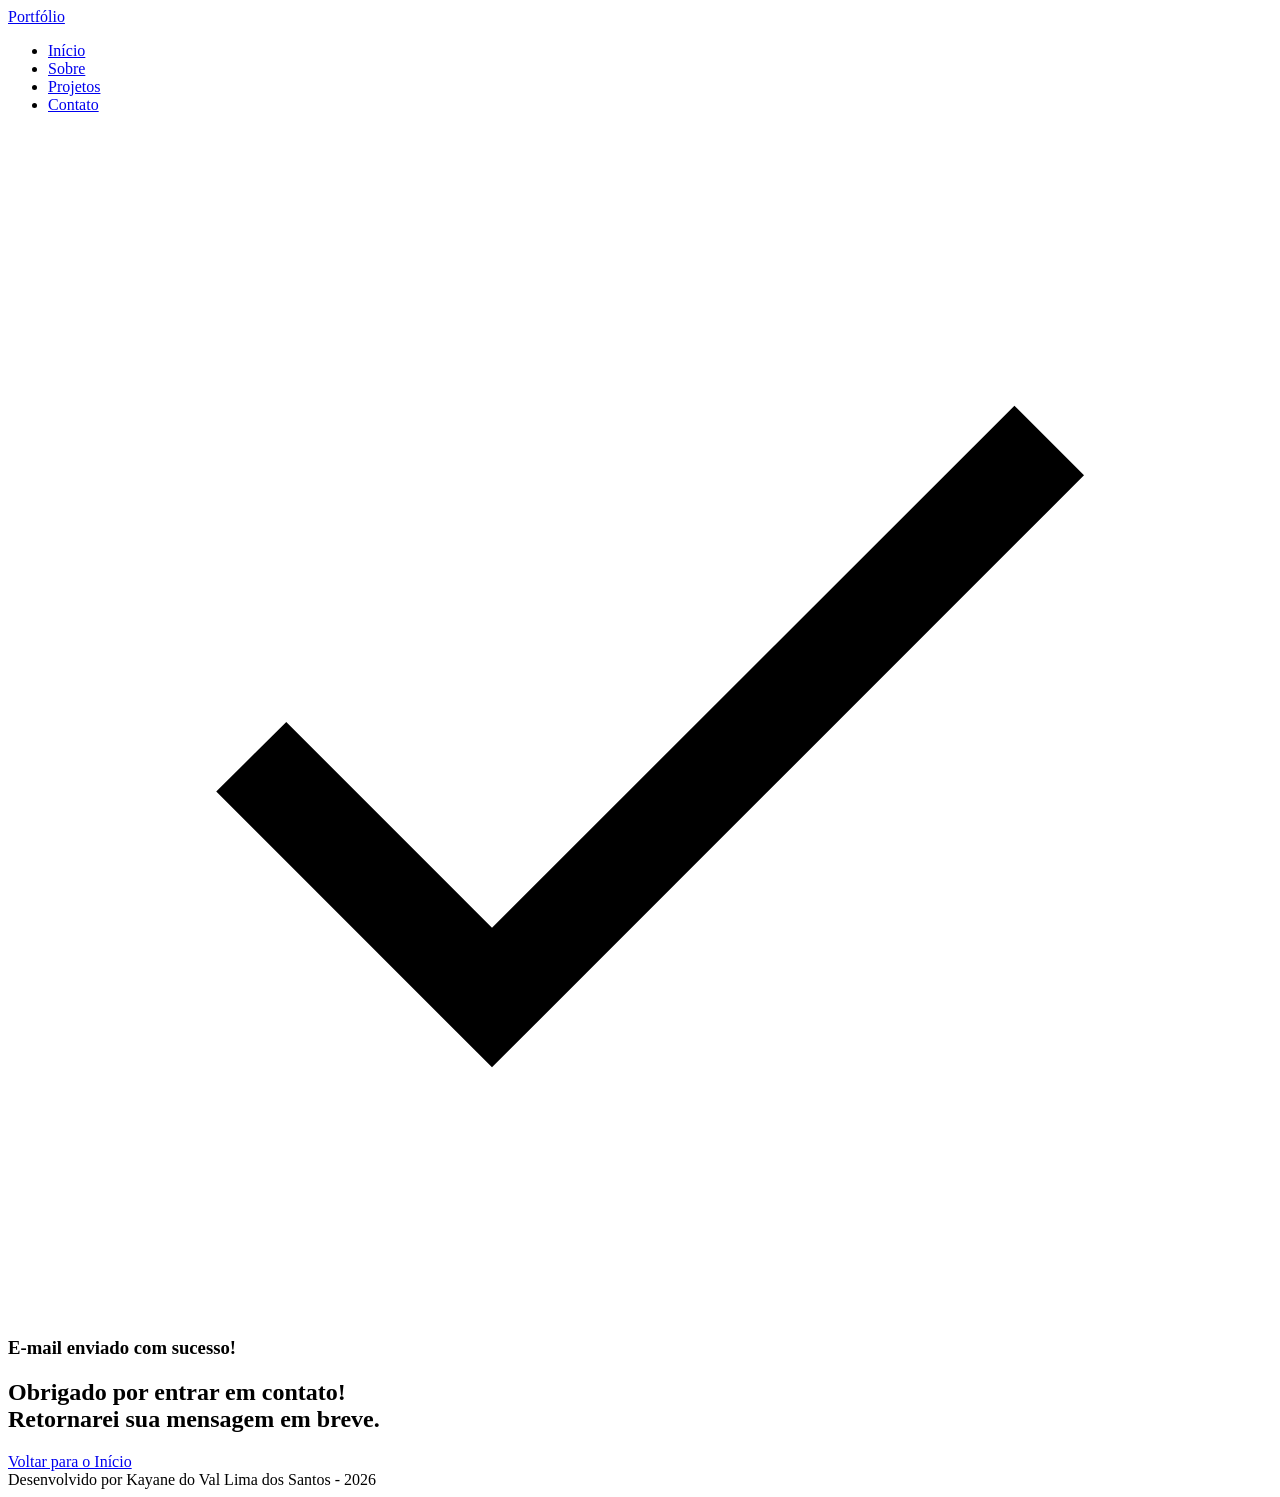
==== success.html @ db700165 "index e success .html" ====
<!DOCTYPE html>
<html lang="pt-br">

<head>

    <meta charset="UTF-8">

    <meta name="viewport" content="width=device-width, initial-scale=1.0">

    <meta name="author" content="Generation Brasil">
    <meta name="description"
        content="Portfólio da Generation Brasil, desenvolvedor Full Stack especializado em criar experiências digitais incríveis. Conheça meus projetos e entre em contato.">
    <meta name="robots" content="index, follow">

    <link rel="icon" type="image/svg+xml" href="./assets/img/favicon.svg">

    <title>Portfólio Generation Brasil</title>

</head>

<body>

    <!-- Cabeçalho da Página (header) -->
    <header>
        <div class="menu-content">

            <!-- TÍTULO -->
             <a href="index.html" id="titulo">Portfólio</a>

             <!-- MENU -->
              <nav>
                <ul class="menu-list">
                    <li><a href="index.html#hero">Início</a></li>
                    <li><a href="index.html#about">Sobre</a></li>
                    <li><a href="index.html#projects">Projetos</a></li>
                    <li><a href="index.html#contact">Contato</a></li>
                </ul>
              </nav>
        </div>
    </header>

    <!-- Seção Principal da Página (main) -->
    <main>

        <!-- MENSAGEM DE SUCESSO -->
         <section class="success-container">
            <article class="success-content">

                <figure class="success-icon">
                    <img src="./assets/img/success.svg"
                     alt="Ilustração de sucesso."
                     class="float-animation">
                </figure>

                <h1>E-mail enviado com sucesso!</h1>
                <h2>Obrigado por entrar em contato! <br>Retornarei sua mensagem em breve.</h2>

                <a class="botao" href="index.html">Voltar para o Início</a>
            </article>
         </section>
        
    </main>

    <!-- Rodapé da Página (footer) -->
    <footer>
        Desenvolvido por Kayane do Val Lima dos Santos - 2026
    </footer>

</body>

</html>
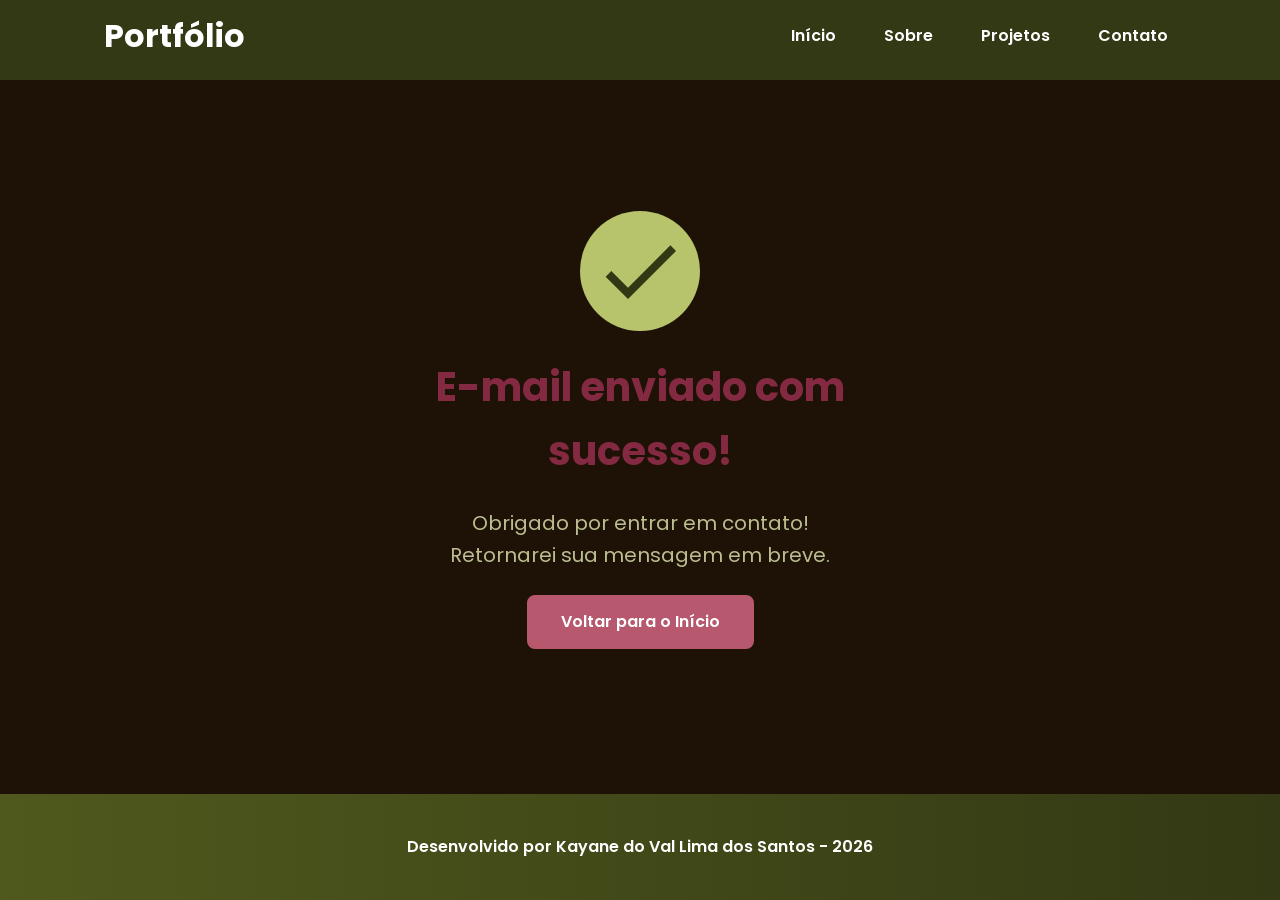
==== commit baf17135: "CSS" ====
--- a/success.html
+++ b/success.html
@@ -2,6 +2,13 @@
 <html lang="pt-br">
 
 <head>
+
+    <!-- Fontes do Google -->
+    <link rel="preconnect" href="https://fonts.googleapis.com">
+    <link rel="preconnect" href="https://fonts.gstatic.com" crossorigin>
+
+    <!-- Fonte do Google - Poppins -->
+    <link href="https://fonts.googleapis.com/css2?family=Poppins&display=swap" rel="stylesheet">
 
     <meta charset="UTF-8">
 
@@ -13,6 +20,9 @@
     <meta name="robots" content="index, follow">
 
     <link rel="icon" type="image/svg+xml" href="./assets/img/favicon.svg">
+
+    <!-- Link para a Folha de Estilo da Página - CSS -->
+    <link rel="stylesheet" href="./assets/css/style.css">
 
     <title>Portfólio Generation Brasil</title>
 
--- a/assets/css/style.css
+++ b/assets/css/style.css
@@ -0,0 +1,1035 @@
+/* Reset CSS - Zerar margens, preenchimentos e definir box-sizing para border-box */
+*{
+    margin: 0;
+    padding: 0;
+    box-sizing: border-box;
+    font-family: 'Poppins', sans-serif;
+    font-weight: 400;
+    text-decoration: none;
+    outline: none;
+}
+
+:root {
+    /* Paleta de Cores - Rosa (mais claro - mais escuro) */
+    --pink-paler: #f598aa;
+    --pink-pale: #EB869A;
+    --pink-medium: #D16F84;
+    --pink-dark: #B7586E;
+    --pink-darker: #9D4057;
+    --pink-darkest: #832941;
+
+    /* Paleta de Cores - Matcha (mais claro - mais escuro) */
+    --matcha-pale: #B7C46C;
+    --matcha-medium: #A5B25B;
+    --matcha-dark: #93A04A;
+    --matcha-darker: #808E39;
+    --matcha-darkest: #6E7C28;
+    --matcha-darkest-2: #4f591d;
+    --matcha-darkest-3: #333914;
+
+    /* Cores Neutras */
+    --white: #FFFFFF;
+    --gray-pale: #e8e8e8;
+    --gray-greenish: #BBBD91;
+    --gray-ciano: #51615B;
+    --gray-dark: #3B4344;
+    --brown-dark: #1e1106;
+    --brown-darker: #0d0703;
+    --black: #000000;
+
+    /* Cores de Estados */
+    --error: #e63946;
+
+    /* Sombras */
+    --shadow-sm: 0 0.25rem 0.5rem rgba(0, 0, 0, 0.05);
+    --shadow-md: 0 0.25rem 0.75rem rgba(46, 22, 2, 0.3);
+    --shadow-lg: 0 0.5rem 1.5rem rgba(31, 17, 1, 0.2);
+
+    /* Espaçamentos */
+    --spacing-xs: 0.5rem;
+    --spacing-sm: 1rem;
+    --spacing-md: 1.5rem;
+    --spacing-lg: 2rem;
+    --spacing-xl: 3rem;
+    --spacing-2xl: 4rem;
+
+    /* Tamanhos de Fonte */
+    --text-sm: 0.75rem;
+    --text-base: 1rem;
+    --text-lg: 1.25rem;
+    --text-xl: 1.5rem;
+    --text-2xl: 2rem;
+    --text-3xl: 2.5rem;
+
+    /* Border Radius */
+    --radius-sm: 0.25rem;
+    --radius-md: 0.5rem;
+    --radius-lg: 1rem;
+    --radius-xl: 2rem;
+    --radius-full: 50%;
+
+    /* Animação Padrão */
+    --transition-default: all 0.3 ease;
+}
+
+html {
+    scroll-behavior: smooth;
+}
+
+body {
+    display: flex;
+    flex-direction: column;
+    min-height: 100vh;
+    background-color: var(--brown-dark);
+    line-height: 1.6;
+    color: var(--gray-pale)
+}
+
+main {
+    flex: 1;
+}
+
+/* Estilos para as Seções */
+.section-container {
+    max-width: 70rem;
+    margin: 0 auto;
+    padding: var(--spacing-xl) var(--spacing-md);
+    scroll-margin-top: 6rem;
+}
+
+/* Estilos para os Botões */
+.buttons-container {
+    display: flex;
+    gap: var(--spacing-sm);
+}
+
+.botao,
+.botao-outline {
+    display: inline-block;
+    padding: 0.75rem 2rem;
+    border: 0.15rem solid transparent;
+    border-radius: var(--radius-md);
+    font-size: var(--text-base);
+    font-weight: 600;
+    text-align: center;
+    cursor: pointer;
+    transition: var(--transition-default);
+}
+
+/* Botão Preenchido (primário) */
+.botao {
+    border-color: var(--pink-dark);
+    background-color: var(--pink-dark);
+    color: var(--white);
+}
+
+.botao:hover {
+    border-color: var(--pink-darkest);
+    background-color: var(--pink-darkest);
+    box-shadow: var(--shadow-md);
+    transform: translateY(-0.25rem);
+}
+
+/* Botão Outline (secundário) */
+.botao-outline {
+    border-color: var(--matcha-dark);
+    background-color: var(--matcha-dark);
+    color: var(--white);
+}
+
+.botao-outline:hover {
+    border-color: var(--matcha-darkest);
+    background-color: var(--matcha-darkest);
+    color: var(--white);
+    box-shadow: var(--shadow-md);
+    transform: translateY(-0.25rem);
+}
+
+/* Modificador para botões pequenos (usado em projetos) */
+.botao.botao-sm,
+.botao-outline.botao-sm {
+    min-width: 6rem;
+    padding: 0.25rem var(--spacing-sm);
+    border-width: 0.125rem;
+    border-radius: 0.25rem;
+    font-size: var(--text-sm);
+}
+
+/* Estilos para o Cabeçalho */
+header {
+    position: sticky;
+    top: 0;
+    z-index: 1000;
+    width: 100%;
+    height: 5rem;
+    border-bottom: var(--spacing-xs) solid var(--matcha-darkest-3);
+    background-color: var(--matcha-darkest-3);
+    box-shadow: var(--spacing-sm);
+}
+
+header a {
+    font-weight: 600;
+    color: var(--white);
+    transition: color 0.3s ease;
+}
+
+header a:hover {
+    color: var(--pink-pale);
+}
+
+/* Título Principal */
+#titulo {
+    font-size: var(--text-2xl);
+    font-weight: 700;
+}
+
+/* Menu de Navegação */
+.menu-content {
+    display: flex;
+    justify-content: space-between;
+    align-items: center;
+    max-width: 70rem;
+    height: 100%;
+    margin: 0 auto;
+    padding: 0 var(--spacing-md);
+}
+
+.menu-list {
+    display: flex;
+    gap: var(--spacing-lg);
+    list-style: none;
+}
+
+.menu-list a {
+    padding: var(--spacing-xs);;
+}
+
+.hero-container {
+    display: flex;
+    align-items: center;
+    gap: var(--spacing-2xl);
+    min-height: calc(100vh - 5rem);
+}
+
+/* Painel Esquerdo (conteúdo) */
+.hero-content {
+    display: flex;
+    flex: 1;
+    flex-direction: column;
+    gap: var(--spacing-md);
+}
+
+.hero-content span {
+    font-size: var(--text-xl);
+    font-weight: 700;
+}
+
+.hero-content h1 {
+    font-size: var(--text-3xl);
+    font-weight: 700;
+}
+
+.hero-content p,
+.about-content p,
+.contact-info p {
+    font-size: var(--text-lg);
+    color: var(--gray-pale);
+}
+
+.hero-image {
+    display: flex;
+    flex: 1;
+    justify-content: center;
+}
+
+.hero-image img {
+    width: 100%;
+    max-width: 100%;
+    border-radius: var(--radius-xl);
+}
+
+/* Animação flutuante para a imagem do herói */
+@keyframes float {
+    0%,
+    100% {
+        transform: translateY(0);
+    }
+
+    50% {
+        transform: translateY(-1.25rem);
+    }
+}
+
+.float-animation {
+    animation: float 3s ease-in-out infinite;
+}
+
+/* Seção Sobre Mim */
+.about-container {
+    display: flex;
+    align-items: center;
+    gap: var(--spacing-2xl);
+    margin: var(--spacing-2xl) auto;
+    border-radius: var(--radius-lg);
+    background-color: var(--matcha-darkest-2);
+}
+
+/* Painel Esquerdo (imagem) */
+.about-image {
+    flex: 0 0 17.5rem;
+}
+
+.about-image img {
+    width: 100%;
+    border: 0.35rem solid var(--pink-medium);
+    border-radius: var(--radius-full);
+    box-shadow: var(--shadow-lg);
+}
+
+/* Painel Direito (conteúdo) */
+.about-content h2,
+.projects-container h2,
+.contact-info h2 {
+    margin-bottom: var(--spacing-md);
+    font-size: var(--text-3xl);
+    font-weight: 700;
+    color: var(--pink-dark);
+}
+
+.about-content p {
+    margin-bottom: var(--spacing-sm);
+    text-align: justify;
+}
+
+/* Painel Inferior (Botões e Dados do GitHub) */
+.about-buttons-data {
+    display: flex;
+    justify-content: space-between;
+    align-items: center;
+    gap: var(--spacing-lg);
+    margin-top: var(--spacing-lg);
+}
+
+.about-buttons-data .botao {
+    margin-right: auto;
+}
+
+/* Cards de Projetos */
+.data-container {
+    display: flex;
+    gap: var(--spacing-lg);
+    margin-top: 0;
+}
+
+.data-item {
+    display: flex;
+    flex-direction: column;
+    align-items: center;
+}
+
+.data-number {
+    font-size: var(--text-xl);
+    font-weight: 700;
+    text-align: center;
+    color: var(--matcha-pale);
+}
+
+.data-label {
+    font-size: var(--text-base);
+    text-align: center;
+    color: var(--gray-greenish);
+}
+
+/* Seção Projects */
+.projects-container {
+    scroll-margin-top: 3rem;
+    margin: var(--spacing-2xl) auto;
+    text-align: center;
+}
+
+/* Carrossel de Projetos */
+.projects-swiper {
+    position: relative;
+    width: 100%;
+    padding: var(--spacing-sm) var(--spacing-xl) var(--spacing-xl);
+    overflow: hidden;
+}
+
+.project-card {
+    display: flex;
+    flex-direction: column;
+    width: 100%;
+    height: 100%;
+    border: 0.15rem solid var(--matcha-pale);
+    border-radius: var(--radius-lg);
+    background-color: var(--matcha-pale);
+    box-shadow: var(--shadow-sm);
+    overflow: hidden;
+    transition: var(--transition-default);
+}
+
+.project-card:hover {
+    box-shadow: var(--shadow-lg);
+}
+
+/* Imagem */
+.project-image {
+    display: flex;
+    align-items: center;
+    justify-content: center;
+    width: 100%;
+    height: 10rem;
+    background: linear-gradient(135deg, var(--matcha-medium) 0%, var(--matcha-darker) 100%);
+}
+
+.project-image img {
+    width: 75%;
+    height: 75%;
+    max-width: 7rem;
+    max-height: 7rem;
+    object-fit: contain;
+    transition: transform 0.3s ease;
+}
+
+/* Dados */
+.project-content {
+    display: flex;
+    flex: 1;
+    flex-direction: column;
+    padding: var(--spacing-md);
+    text-align: left;
+}
+
+.project-content h3 {
+    margin-bottom: 0.75rem;
+    font-size: var(--text-lg);
+    font-weight: 700;
+}
+
+.project-content p {
+    flex: 1;
+    margin-bottom: var(--spacing-sm);
+    font-size: 0.95rem;
+    color: var(--gray-pale);
+}
+
+/* Tags */
+.project-tags {
+    display: flex;
+    flex-wrap: wrap;
+    gap: var(--spacing-xs);
+}
+
+.tag {
+    padding: 0.375rem 0.75rem;
+    border-radius: var(--radius-sm);
+    background-color: var(--pink-pale);
+    font-size: var(--text-sm);
+    font-weight: 600;
+    color: var(--white);
+}
+
+/* Botões */
+.project-buttons {
+    display: flex;
+    justify-content: center;
+    align-items: center;
+    gap: 0.75rem;
+    margin-top: var(--spacing-sm);
+}
+
+/* Containers do Swiper */
+.swiper-wrapper {
+    align-items: stretch;
+}
+
+.swiper-slide {
+    display: flex;
+    height: auto;
+}
+
+/* Botões de Navegação do Swiper */
+.swiper-button-next,
+.swiper-button-prev {
+    width: 3rem;
+    height: 3rem;
+}
+
+.swiper-button-next:after,
+.swiper-button-prev:after {
+    font-size: var(--text-lg);
+    color: var(--pink-darkest);
+}
+
+.swiper-button-next:hover:after,
+.swiper-button-prev:hover:after {
+    color: var(--matcha-darkest-2)
+}
+
+/* Indicadores de Paginação */
+.swiper-pagination-bullet {
+    width: 0.75rem;
+    height: 0.75rem;
+    background-color: var(--brown-dark);
+    opacity: 1;
+}
+
+.swiper-pagination-bullet-active {
+    width: var(--spacing-lg);
+    border-radius: var(--radius-sm);
+    background-color: var(--pink-darkest);
+}
+
+/* Seção Contact (Container) */
+.contact-container {
+    display: grid;
+    grid-template-columns: 1fr 1fr;
+    gap: var(--spacing-2xl);
+}
+
+/* Informações de Contato (Texto) */
+.contact-info h2 {
+    margin-bottom: var(--spacing-md);
+}
+
+.contact-info p {
+    margin-bottom: var(--spacing-lg);
+}
+
+/* Redes Sociais (Container) */
+.social-container {
+    display: flex;
+    justify-content: center;
+    gap: var(--spacing-xl);
+}
+
+/* Ícones */
+.social-icon {
+    width: 5rem;
+    height: 5rem;
+    padding: 0.75rem;
+    border-radius: var(--radius-md);
+    transition: var(--transition-default);
+}
+
+.social-icon img {
+    width: 100%;
+    filter: brightness(0) saturate(100%);
+    transition: filter 0.3 ease;
+}
+
+.social-icon:hover img {
+filter: brightness(0) 
+saturate(100%) 
+invert(87%) 
+sepia(2%) 
+saturate(7442%) 
+hue-rotate(21deg) 
+brightness(95%) 
+contrast(73%);
+}
+
+/* Formulário */
+form {
+    display: flex;
+    flex-direction: column;
+    gap: 0.75rem;
+}
+
+form label {
+    font-size: var(--text-base);
+    font-weight: 600;
+}
+
+form input,
+form textarea {
+    width: 100%;
+    padding: 0.5rem var(--spacing-sm);
+    border: 0.25rem solid var(--matcha-darkest-2);
+    border-radius: var(--radius-md);
+    font-family: inherit;
+    font-size: var(--text-base);
+    transition: border-color 0.3 ease;
+}
+
+form input:focus,
+form textarea:focus {
+    border-color: var(--pink-darkest);
+    outline: none;
+}
+
+form textarea {
+    min-height: 5rem;
+    resize: none;
+}
+
+form span {
+    margin-top: -0.75rem;
+    font-size: var(--text-sm);
+    color: var(--error);
+}
+
+/* Footer */
+footer {
+    padding: 2.5rem;
+    background: linear-gradient(to right, var(--matcha-darkest-2), var(--matcha-darkest-3));
+    font-weight: 600;
+    text-align: center;
+    color: var(--white);
+}
+
+/* Seção Success */
+.success-container {
+    display: flex;
+    flex-direction: column;
+    justify-content: center;
+    align-items: center;
+    width: 100%;
+    min-height: calc(100vh - 12.5rem);
+    padding: var(--spacing-xl) var(--spacing-md);
+}
+
+.success-content {
+    display: flex;
+    flex-direction: column;
+    align-items: center;
+    gap: var(--spacing-md);
+    max-width: 37.5rem;
+    text-align: center;
+}
+
+.success-content h1 {
+    font-size: var(--text-3xl);
+    font-weight: 700;
+    color: var(--pink-darkest);
+}
+
+.success-content h2 {
+    font-size: var(--text-lg);
+    color: var(--gray-greenish);
+}
+
+.success-icon {
+    display: flex;
+    align-items: center;
+    justify-content: center;
+    width: 7.5rem;
+    height: 7.5rem;
+    border-radius: var(--radius-full);
+    background-color: var(--matcha-pale);
+}
+
+.success-icon img {
+    width: 6rem;
+    height: 6rem;
+filter: brightness(0) 
+        saturate(100%) 
+        invert(18%) 
+        sepia(16%) 
+        saturate(1941%) 
+        hue-rotate(30deg) 
+        brightness(85%) 
+        contrast(86%);
+}
+
+/* RESPONSIVIDADE PARA TABLETS */
+
+@media screen and (max-width: 1024px) {
+
+    /* Layout */
+    .section-container {
+        padding: var(--spacing-lg) var(--spacing-md);
+    }
+    
+    /* Tipografia */
+    .section-container h1 {
+        font-size: var(--text-3xl);
+    }
+
+    .section-container h2 {
+        font-size: var(--text-2xl);
+    }
+
+    .section-container p {
+        font-size: var(--text-base);
+    }
+
+    .section-container span {
+        font-size: var(--text-lg);
+    }
+
+    .success-content h1 {
+        font-size: var(--text-3xl);
+    }
+
+    .success-content h2 {
+        font-size: var(--text-xl);
+    }
+
+    /* Header - Oculta menu em telas pequenas */
+    @media (max-width: 768px) {
+        .menu-list {
+            display: none;
+        }
+    }
+
+    /* Hero */
+    .hero-container {
+        flex-direction: column-reverse;
+        gap: var(--spacing-lg);
+        min-height: 60vh;
+        text-align: center;
+    }
+
+    .hero-content,
+    .hero-image {
+        width: 90%;
+    }
+
+    .hero-image img {
+        object-fit: cover;
+    }
+
+    .buttons-container {
+        justify-content: center;
+        width: 100%;
+    }
+
+    .hero-container .botao,
+    .hero-container .botao-outline {
+        padding: 0.75rem 1.5rem;
+        font-size: 0.95rem;
+        white-space: nowrap;
+    }
+
+    /* About */
+    .about-container {
+        flex-direction: column;
+        gap: var(--spacing-md);
+        margin: var(--spacing-lg);
+        padding: var(--spacing-lg);
+    }
+
+    .about-image {
+        flex: 0 0 auto;
+        width: 100%;
+        display: flex;
+        justify-content: center;
+    }
+
+    .about-image img {
+        max-width: 16rem;
+        width: 100%;
+    }
+
+    .about-content {
+        width: 100%;
+    }
+
+    .about-buttons-data {
+        flex-direction: column;
+        gap: var(--spacing-md);
+        align-items: stretch;
+    }
+
+    .about-buttons-data .botao {
+        margin-right: 0;
+    }
+
+    .data-container {
+        justify-content: center;
+        width: 100%;
+    }
+
+    /* Projects */
+    .projects-container {
+        margin: var(--spacing-lg) auto 0;
+    }
+
+    .projects-swiper {
+        margin: 0;
+        padding: var(--spacing-sm) var(--spacing-lg) 2.5rem;
+    }
+
+    .project-card {
+        width: 100%;
+        height: 30rem;
+        min-height: 30rem;
+        max-height: 30rem;
+        max-width: 100%;
+    }
+
+    .project-content {
+        display: flex;
+        flex-direction: column;
+        justify-content: space-between;
+        height: 100%;
+    }
+
+    .project-content p {
+        flex: 1;
+        overflow: hidden;
+    }
+
+    .project-tags {
+        min-height: 2.5rem;
+        align-items: flex-start;
+    }
+
+    .swiper-wrapper {
+        align-items: stretch;
+    }
+
+    .swiper-slide {
+        display: flex;
+        justify-content: center;
+        align-items: stretch;
+        height: auto;
+    }
+
+    .swiper-button-next,
+    .swiper-button-prev {
+        display: none;
+    }
+
+    /* Contact */
+    .contact-container {
+        grid-template-columns: 1fr;
+        gap: var(--spacing-lg);
+        width: 90%;
+        margin: 0 auto;
+    }
+
+    /* Success Page */
+    .success-container {
+        padding: var(--spacing-xl) var(--spacing-md);
+        min-height: calc(100vh - 10rem);
+    }
+
+    .success-content {
+        gap: var(--spacing-lg);
+        max-width: 35rem;
+    }
+
+    .success-icon {
+        width: 6rem;
+        height: 6rem;
+    }
+
+    .success-icon img {
+        width: 5rem;
+        height: 5rem;
+    }
+}
+
+@media screen and (max-width: 480px) {
+
+    /* Layout */
+    .section-container {
+        padding: var(--spacing-md) var(--spacing-sm);
+    }
+
+    /* Tipografia Mobile */
+    .section-container h1 {
+        font-size: var(--text-xl);
+    }
+
+    .section-container h2 {
+        font-size: var(--text-xl);
+    }
+
+    .section-container p {
+        font-size: var(--text-base);
+    }
+
+    .section-container span {
+        font-size: var(--text-lg);
+    }
+
+    .success-content h1 {
+        font-size: var(--text-xl);
+    }
+
+    .success-content h2 {
+        font-size: var(--text-base);
+    }
+
+    /* Header */
+    #titulo {
+        font-size: var(--text-xl);
+    }
+
+    .menu-list {
+        display: none;
+    }
+
+    /* Hero */
+    .hero-container {
+        gap: var(--spacing-sm);
+    }
+
+    .hero-content {
+        gap: var(--spacing-xs);
+        width: 100%;
+    }
+
+    .buttons-container {
+        flex-direction: column;
+        gap: 0.75rem;
+        width: 100%;
+    }
+
+    .buttons-container .botao,
+    .buttons-container .botao-outline {
+        width: 100%;
+    }
+
+    .hero-container .botao,
+    .hero-container .botao-outline {
+        padding: 0.75rem 1rem;
+        font-size: var(--text-base);
+        white-space: nowrap;
+    }
+
+    .hero-image {
+        width: 100%;
+    }
+
+    .hero-image img {
+        max-width: 20rem;
+    }
+
+    /* About */
+    .about-container {
+        margin: var(--spacing-lg) 0.5rem;
+        padding: var(--spacing-md);
+    }
+
+    .about-image img {
+        max-width: 14rem;
+    }
+
+    .about-buttons-data .botao,
+    .about-buttons-data .botao-outline {
+        width: 100%;
+        padding: 0.75rem var(--spacing-lg);
+        font-size: var(--text-base);
+        text-align: center;
+    }
+
+    .data-number {
+        font-size: var(--text-lg);
+    }
+
+    .data-label {
+        font-size: var(--text-sm);
+    }
+
+    /* Projects */
+    .projects-container {
+        margin: var(--spacing-lg) auto 0;
+    }
+
+    .projects-swiper {
+        position: relative;
+        margin: 0;
+        padding: var(--spacing-sm) 0 2rem 0;
+        overflow: visible;
+    }
+
+    .project-card {
+        width: 100%;
+        height: 20rem;
+        max-width: 20rem;
+    }
+
+    .project-image {
+        height: 10rem;
+    }
+
+    .project-content {
+        padding: var(--spacing-md);
+    }
+
+    .project-content h3 {
+        font-size: var(--text-lg);
+    }
+
+    .project-content p {
+        font-size: var(--text-base);
+    }
+
+    /* Contact */
+    .contact-container {
+        width: 100%;
+    }
+
+    .contact-info p {
+        margin-bottom: var(--spacing-md);
+    }
+
+    .social-container {
+        flex-wrap: wrap;
+        gap: var(--spacing-lg);
+        margin-bottom: var(--spacing-xs);
+    }
+
+    .social-icon {
+        width: 4rem;
+        height: 4rem;
+    }
+
+    /* Formulário */
+    form {
+        gap: var(--spacing-sm);
+    }
+
+    form label {
+        font-size: var(--text-base);
+    }
+
+    form input,
+    form textarea {
+        padding: 0.75rem;
+        font-size: var(--text-base);
+    }
+
+    form button {
+        padding: 0.75rem var(--spacing-md);
+        font-size: var(--text-base);
+    }
+
+    /* Footer */
+    footer {
+        padding: var(--spacing-md) var(--spacing-sm);
+        font-size: var(--text-sm);
+    }
+    
+    /* Success Page */
+    .success-container {
+        padding: var(--spacing-lg) var(--spacing-sm);
+        min-height: calc(100vh - 8rem);
+    }
+
+    .success-content {
+        gap: var(--spacing-md);
+        max-width: 100%;
+        padding: 0 var(--spacing-sm);
+    }
+
+    .success-icon {
+        width: 5rem;
+        height: 5rem;
+    }
+
+    .success-icon img {
+        width: 4rem;
+        height: 4rem;
+    }
+
+    .success-content .botao {
+        width: 100%;
+        max-width: 20rem;
+        padding: 0.75rem var(--spacing-lg);
+    }
+}
